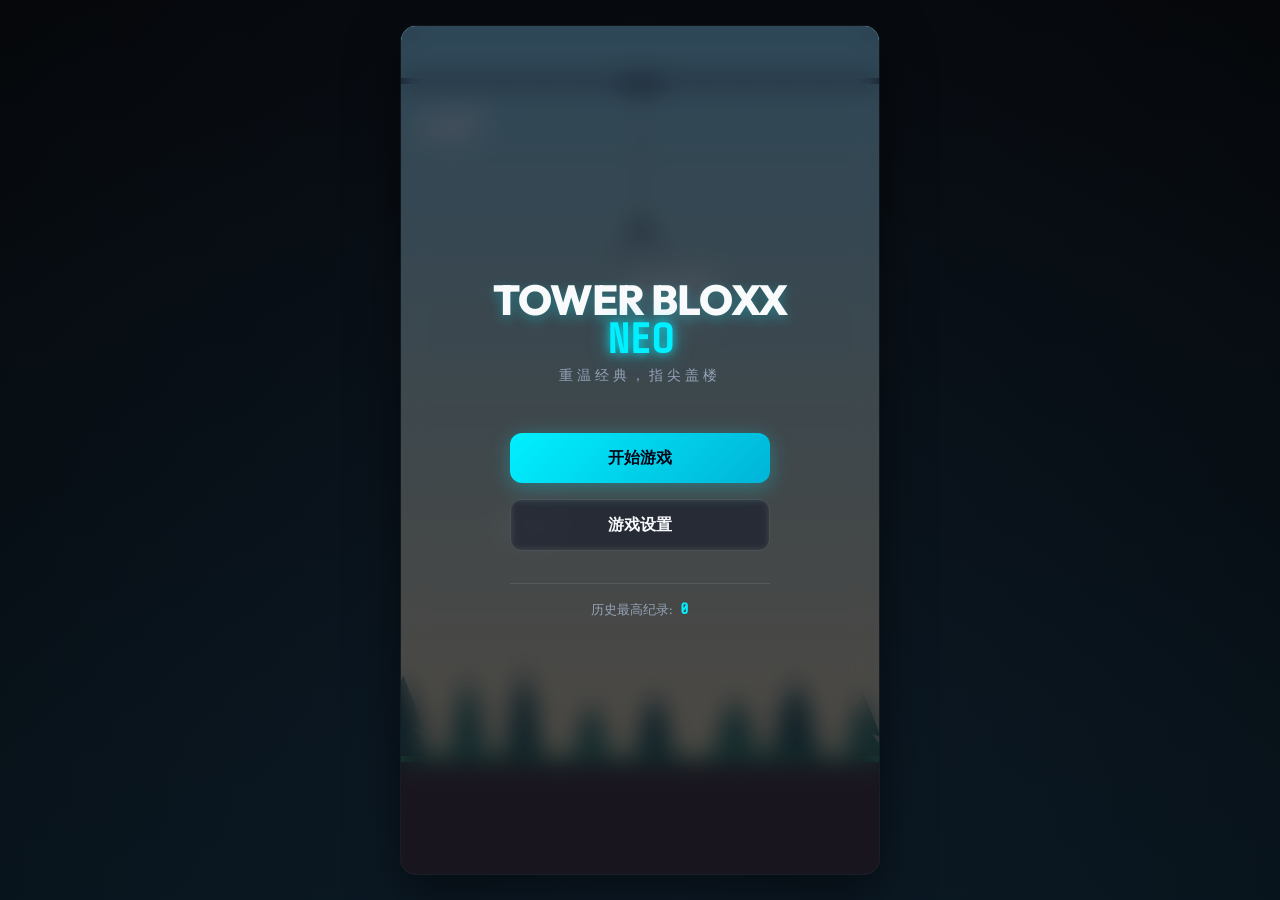
==== index.html @ a7066cd1 "feat: Tower Bloxx Neo HTML5 complete game" ====
<!DOCTYPE html>
<html lang="zh-CN">
<head>
  <meta charset="UTF-8">
  <meta name="viewport" content="width=device-width, initial-scale=1.0, maximum-scale=1.0, user-scalable=no">
  <title>摩天大楼：重塑版 (Tower Bloxx Neo)</title>
  <meta name="description" content="经典诺基亚盖楼游戏《摩天大楼》的现代 HTML5 重置版，完美支持物理摆动与手机震动反馈。">
  <link rel="stylesheet" href="style.css">
  <!-- 引入 Google Fonts 提升排版档次 -->
  <link rel="preconnect" href="https://fonts.googleapis.com">
  <link rel="preconnect" href="https://fonts.gstatic.com" crossorigin>
  <link href="https://fonts.googleapis.com/css2?family=Outfit:wght@300;400;600;800&family=Share+Tech+Mono&display=swap" rel="stylesheet">
</head>
<body>
  <!-- 游戏主容器 -->
  <div id="app-container">
    <!-- 背景流星/星光层 (纯 CSS 增强视觉) -->
    <div class="sky-background"></div>
    <div class="stars"></div>
    
    <!-- 游戏核心区域 -->
    <div id="game-wrapper">
      <!-- 游戏 Canvas -->
      <canvas id="game-canvas"></canvas>
      
      <!-- 头部 HUD (信息指示栏) -->
      <div id="hud-overlay" class="hud-container hidden">
        <div class="hud-item score-box">
          <span class="hud-label">得分</span>
          <span id="score-val" class="hud-value font-mono">0</span>
        </div>
        <div class="hud-item height-box">
          <span class="hud-label">楼层</span>
          <span id="height-val" class="hud-value font-mono">0</span>
        </div>
        <div class="hud-item combo-box">
          <span id="combo-text" class="hud-label font-mono">COMBO</span>
          <span id="combo-val" class="hud-value font-mono">x0</span>
        </div>
        <div class="hud-item lives-box">
          <span class="hud-label">生命</span>
          <div id="hearts-container">
            <span class="heart active">♥</span>
            <span class="heart active">♥</span>
            <span class="heart active">♥</span>
          </div>
        </div>
        <div class="hud-item pop-box">
          <span class="hud-label">居民</span>
          <span id="population-val" class="hud-value font-mono">0</span>
        </div>
      </div>

      <!-- 提示轻触屏幕的遮罩层 (在游戏中显示，提示移动端用户) -->
      <div id="tap-instruction" class="tap-hint-overlay hidden">
        <span>点击屏幕 / 空格 / 回车 释放楼层 | Esc 暂停</span>
      </div>

      <!-- 开始菜单弹窗 -->
      <div id="start-menu" class="menu-overlay">
        <h1 class="game-title">
          TOWER BLOXX<br><span class="neon-text">NEO</span>
        </h1>
        <p class="game-subtitle">重温经典，指尖盖楼</p>
        
        <div class="button-group">
          <button id="btn-start-game" class="btn btn-primary" onclick="window.gameInstance && window.gameInstance.startGame()">开始游戏</button>
          <button id="btn-open-settings" class="btn btn-secondary">游戏设置</button>
        </div>
        
        <div class="high-score-board">
          <span>历史最高纪录: </span>
          <span id="high-score-val" class="font-mono">0</span>
        </div>
      </div>

      <!-- 设置菜单弹窗 -->
      <div id="settings-menu" class="menu-overlay hidden">
        <h2 class="menu-title">游戏设置</h2>
        
        <div class="setting-list">
          <div class="setting-item">
            <div class="setting-info">
              <span class="setting-name">声音效果</span>
              <span class="setting-desc">使用 Web Audio 实时合成的复古音效</span>
            </div>
            <label class="switch">
              <input type="checkbox" id="toggle-sound" checked>
              <span class="slider"></span>
            </label>
          </div>
          
          <div class="setting-item">
            <div class="setting-info">
              <span class="setting-name">手机震动</span>
              <span class="setting-desc">落地/完美/失败时的触觉反馈</span>
            </div>
            <label class="switch">
              <input type="checkbox" id="toggle-vibrate" checked>
              <span class="slider"></span>
            </label>
          </div>

          <div class="setting-item">
            <div class="setting-info">
              <span class="setting-name">视觉主题</span>
              <span class="setting-desc">赛博霓虹灯 vs 诺基亚复古绿</span>
            </div>
            <div class="theme-selector">
              <button id="btn-theme-modern" class="theme-btn active">霓虹</button>
              <button id="btn-theme-retro" class="theme-btn">复古</button>
            </div>
          </div>
        </div>

        <button id="btn-close-settings" class="btn btn-secondary">返回主菜单</button>
      </div>

      <!-- 游戏结束弹窗 -->
      <div id="game-over-screen" class="menu-overlay hidden">
        <h2 class="menu-title text-danger">游戏结束</h2>
        <p class="game-over-reason" id="game-over-reason-text">楼房倾斜坍塌了！</p>
        
        <div class="results-board">
          <div class="result-row">
            <span>最终得分</span>
            <span id="final-score-val" class="result-value font-mono">0</span>
          </div>
          <div class="result-row">
            <span>大楼高度</span>
            <span id="final-height-val" class="result-value font-mono">0 层</span>
          </div>
          <div class="result-row">
            <span>最高连击</span>
            <span id="max-combo-val" class="result-value font-mono">0</span>
          </div>
        </div>

        <div class="button-group">
          <button id="btn-restart-game" class="btn btn-primary">再来一局</button>
          <button id="btn-return-home" class="btn btn-secondary">主菜单</button>
        </div>
      </div>

      <!-- 暂停菜单弹窗 -->
      <div id="pause-menu" class="menu-overlay hidden">
        <h2 class="menu-title">游戏暂停</h2>
        <p class="game-subtitle">按 Esc 或 P 键继续</p>
        <div class="button-group">
          <button id="btn-resume-game" class="btn btn-primary">继续游戏</button>
          <button id="btn-pause-home" class="btn btn-secondary">返回主菜单</button>
        </div>
      </div>
    </div>
  </div>
  
  <script src="game.js"></script>
</body>
</html>
---- style.css ----
/* ==========================================================================
   TOWER BLOXX NEO - DESIGN SYSTEM & STYLESHEET
   ========================================================================== */

/* 字体与核心重置 */
:root {
  /* 现代霓虹主题变量 (默认) */
  --bg-gradient: radial-gradient(ellipse at bottom, #0d131e 0%, #05070a 100%);
  --panel-bg: rgba(10, 15, 30, 0.7);
  --panel-border: rgba(0, 240, 255, 0.2);
  --panel-glow: 0 8px 32px 0 rgba(0, 240, 255, 0.05);
  
  --color-primary: #00f0ff; /* 霓虹青 */
  --color-secondary: #ff007f; /* 霓虹粉 */
  --color-accent: #7b2cbf; /* 霓虹紫 */
  --color-text-main: #f8fafc;
  --color-text-muted: #94a3b8;
  --color-danger: #ef4444;
  --color-success: #10b981;
  
  --font-display: 'Outfit', -apple-system, BlinkMacSystemFont, "Segoe UI", Roboto, sans-serif;
  --font-mono: 'Share Tech Mono', monospace;
  
  --blur-amount: 12px;
}

/* 诺基亚复古绿主题变量 */
body.theme-retro {
  --bg-gradient: solid #9bbc0f;
  --panel-bg: #8bac0f;
  --panel-border: #306230;
  --panel-glow: none;
  
  --color-primary: #0f380f;
  --color-secondary: #306230;
  --color-accent: #0f380f;
  --color-text-main: #0f380f;
  --color-text-muted: #306230;
  --color-danger: #0f380f;
  --color-success: #0f380f;
  
  --blur-amount: 0px;
}

* {
  box-sizing: border-box;
  margin: 0;
  padding: 0;
  user-select: none;
  -webkit-user-select: none;
  -webkit-touch-callout: none;
}

html, body {
  width: 100%;
  height: 100%;
  overflow: hidden;
  background-color: #05070a;
  font-family: var(--font-display);
  color: var(--color-text-main);
}

body.theme-retro {
  background-color: #8bac0f !important;
}

/* 核心应用容器 */
#app-container {
  position: relative;
  width: 100%;
  height: 100%;
  display: flex;
  justify-content: center;
  align-items: center;
  background: var(--bg-gradient);
  transition: background 0.5s ease, color 0.3s ease;
}

/* 星空与视差背景 (现代主题专用) */
.sky-background {
  position: absolute;
  top: 0;
  left: 0;
  width: 100%;
  height: 100%;
  background: linear-gradient(180deg, rgba(5, 7, 10, 0) 0%, rgba(12, 74, 96, 0.15) 100%);
  pointer-events: none;
  z-index: 1;
}

body.theme-retro .sky-background,
body.theme-retro .stars {
  display: none;
}

.stars {
  position: absolute;
  top: 0;
  left: 0;
  width: 100%;
  height: 100%;
  background: transparent;
  pointer-events: none;
  z-index: 1;
}

/* 游戏包裹器 (保持标准长宽比，适配移动端和PC) */
#game-wrapper {
  position: relative;
  width: 100%;
  max-width: 480px; /* 标准手机宽度 */
  height: 100%;
  max-height: 850px; /* 标准手机高度 */
  aspect-ratio: 9 / 16;
  background: rgba(0, 0, 0, 0.2);
  box-shadow: 0 20px 50px rgba(0, 0, 0, 0.5);
  border-radius: 16px;
  overflow: hidden;
  display: flex;
  flex-direction: column;
  z-index: 2;
  border: 1px solid rgba(255, 255, 255, 0.05);
  transition: border 0.3s ease;
}

body.theme-retro #game-wrapper {
  border: 4px solid #306230;
  border-radius: 0px;
  box-shadow: none;
  background: #9bbc0f;
}

/* Canvas 占满包裹器 */
#game-canvas {
  position: absolute;
  top: 0;
  left: 0;
  width: 100%;
  height: 100%;
  display: block;
  z-index: 3;
}

/* ==========================================================================
   HUD (信息栏) 样式
   ========================================================================== */
.hud-container {
  position: absolute;
  top: 16px;
  left: 16px;
  right: 16px;
  display: flex;
  justify-content: space-between;
  gap: 8px;
  z-index: 10;
  pointer-events: none; /* 穿透点击 */
  opacity: 1;
  transition: opacity 0.3s ease;
}

.hud-container.hidden {
  opacity: 0;
}

.hud-item {
  flex: 1;
  background: var(--panel-bg);
  backdrop-filter: blur(var(--blur-amount));
  -webkit-backdrop-filter: blur(var(--blur-amount));
  border: 1px solid var(--panel-border);
  box-shadow: var(--panel-glow);
  padding: 6px 8px;
  border-radius: 8px;
  display: flex;
  flex-direction: column;
  align-items: center;
  justify-content: center;
  transition: all 0.3s ease;
}

body.theme-retro .hud-item {
  border: 2px solid var(--panel-border);
  border-radius: 0px;
  background: transparent;
}

.hud-label {
  font-size: 10px;
  text-transform: uppercase;
  letter-spacing: 1px;
  color: var(--color-text-muted);
  margin-bottom: 2px;
}

.hud-value {
  font-size: 16px;
  font-weight: 800;
  color: var(--color-primary);
}

.font-mono {
  font-family: var(--font-mono);
}

/* 连击 Combo 动效 */
.combo-box {
  border-color: var(--color-secondary);
}
.combo-box .hud-value {
  color: var(--color-secondary);
}

/* 生命值爱心 */
#hearts-container {
  display: flex;
  gap: 4px;
}

.heart {
  font-size: 14px;
  color: var(--color-text-muted);
  transition: color 0.3s ease, transform 0.2s ease;
}

.heart.active {
  color: var(--color-secondary);
  animation: pulse 1s infinite alternate;
}

body.theme-retro .heart.active {
  color: var(--color-primary);
  animation: none;
}

/* ==========================================================================
   轻触提示
   ========================================================================== */
.tap-hint-overlay {
  position: absolute;
  bottom: 40px;
  left: 0;
  right: 0;
  text-align: center;
  z-index: 5;
  pointer-events: none;
  animation: float 2s infinite ease-in-out;
}

.tap-hint-overlay span {
  background: rgba(0, 0, 0, 0.6);
  padding: 8px 16px;
  border-radius: 20px;
  font-size: 12px;
  letter-spacing: 1px;
  color: var(--color-text-muted);
  border: 1px solid rgba(255, 255, 255, 0.1);
  backdrop-filter: blur(4px);
}

body.theme-retro .tap-hint-overlay span {
  background: transparent;
  border: none;
  color: var(--color-text-main);
  font-family: var(--font-mono);
  font-size: 13px;
  font-weight: bold;
}

.tap-hint-overlay.hidden {
  display: none;
}

/* ==========================================================================
   UI 弹窗与菜单覆盖层 (毛玻璃 & 炫丽动效)
   ========================================================================== */
.menu-overlay {
  position: absolute;
  top: 0;
  left: 0;
  width: 100%;
  height: 100%;
  background: var(--panel-bg);
  backdrop-filter: blur(var(--blur-amount));
  -webkit-backdrop-filter: blur(var(--blur-amount));
  display: flex;
  flex-direction: column;
  justify-content: center;
  align-items: center;
  padding: 24px;
  z-index: 20;
  transition: opacity 0.4s ease, transform 0.4s ease;
  opacity: 1;
}

.menu-overlay.hidden {
  opacity: 0;
  pointer-events: none;
  display: none !important;
  transform: scale(0.95);
}

/* 游戏标题 */
.game-title {
  font-size: 42px;
  font-weight: 800;
  text-align: center;
  line-height: 0.9;
  letter-spacing: -1px;
  margin-bottom: 8px;
  text-shadow: 0 4px 12px rgba(0, 240, 255, 0.3);
}

.neon-text {
  color: var(--color-primary);
  font-family: var(--font-mono);
  text-shadow: 0 0 10px rgba(0, 240, 255, 0.8),
               0 0 20px rgba(0, 240, 255, 0.5);
}

body.theme-retro .game-title,
body.theme-retro .neon-text {
  text-shadow: none;
  font-family: var(--font-mono);
}

.game-subtitle {
  font-size: 14px;
  color: var(--color-text-muted);
  margin-bottom: 48px;
  letter-spacing: 4px;
  text-transform: uppercase;
}

body.theme-retro .game-subtitle {
  margin-bottom: 30px;
}

/* ==========================================================================
   按钮样式
   ========================================================================== */
.button-group {
  display: flex;
  flex-direction: column;
  width: 100%;
  max-width: 260px;
  gap: 16px;
  margin-bottom: 32px;
}

.btn {
  font-family: var(--font-display);
  font-size: 16px;
  font-weight: 600;
  padding: 14px 28px;
  border-radius: 12px;
  border: none;
  cursor: pointer;
  outline: none;
  transition: all 0.25s cubic-bezier(0.4, 0, 0.2, 1);
  display: flex;
  align-items: center;
  justify-content: center;
  width: 100%;
}

.btn-primary {
  background: linear-gradient(135deg, var(--color-primary) 0%, #00b4d8 100%);
  color: #020617;
  box-shadow: 0 4px 20px rgba(0, 240, 255, 0.3);
}

.btn-primary:hover {
  transform: translateY(-2px);
  box-shadow: 0 6px 24px rgba(0, 240, 255, 0.5);
}

.btn-primary:active {
  transform: translateY(1px);
}

.btn-secondary {
  background: rgba(255, 255, 255, 0.05);
  color: var(--color-text-main);
  border: 1px solid rgba(255, 255, 255, 0.1);
  backdrop-filter: blur(4px);
}

.btn-secondary:hover {
  background: rgba(255, 255, 255, 0.1);
  border-color: rgba(255, 255, 255, 0.2);
  transform: translateY(-2px);
}

.btn-secondary:active {
  transform: translateY(1px);
}

/* 诺基亚复古按钮 */
body.theme-retro .btn {
  border: 2px solid var(--color-primary);
  border-radius: 0px;
  font-family: var(--font-mono);
  font-weight: bold;
  box-shadow: none !important;
  transform: none !important;
}

body.theme-retro .btn-primary {
  background: var(--color-primary);
  color: #8bac0f;
}

body.theme-retro .btn-secondary {
  background: transparent;
  color: var(--color-primary);
}

body.theme-retro .btn-primary:hover,
body.theme-retro .btn-secondary:hover {
  filter: brightness(1.2);
}

/* 历史纪录看板 */
.high-score-board {
  font-size: 13px;
  color: var(--color-text-muted);
  border-top: 1px solid rgba(255, 255, 255, 0.1);
  padding-top: 16px;
  width: 100%;
  max-width: 260px;
  text-align: center;
}

body.theme-retro .high-score-board {
  border-top: 2px solid var(--color-primary);
  font-family: var(--font-mono);
  font-weight: bold;
}

#high-score-val {
  font-size: 16px;
  font-weight: 800;
  color: var(--color-primary);
  margin-left: 4px;
}

/* ==========================================================================
   设置菜单样式
   ========================================================================== */
.menu-title {
  font-size: 28px;
  font-weight: 800;
  margin-bottom: 32px;
  color: var(--color-text-main);
  letter-spacing: -0.5px;
}

body.theme-retro .menu-title {
  font-family: var(--font-mono);
}

.setting-list {
  width: 100%;
  max-width: 320px;
  display: flex;
  flex-direction: column;
  gap: 20px;
  margin-bottom: 48px;
}

.setting-item {
  display: flex;
  justify-content: space-between;
  align-items: center;
  padding: 12px 16px;
  background: rgba(255, 255, 255, 0.02);
  border: 1px solid rgba(255, 255, 255, 0.05);
  border-radius: 12px;
}

body.theme-retro .setting-item {
  border: 2px solid var(--color-primary);
  border-radius: 0;
  background: transparent;
}

.setting-info {
  display: flex;
  flex-direction: column;
  gap: 2px;
  padding-right: 16px;
}

.setting-name {
  font-size: 15px;
  font-weight: 600;
  color: var(--color-text-main);
}

body.theme-retro .setting-name {
  font-family: var(--font-mono);
}

.setting-desc {
  font-size: 11px;
  color: var(--color-text-muted);
}

/* 滑动开关 (Toggle Switch) */
.switch {
  position: relative;
  display: inline-block;
  width: 44px;
  height: 24px;
  flex-shrink: 0;
}

.switch input {
  opacity: 0;
  width: 0;
  height: 0;
}

.slider {
  position: absolute;
  cursor: pointer;
  top: 0;
  left: 0;
  right: 0;
  bottom: 0;
  background-color: rgba(255, 255, 255, 0.1);
  transition: .3s cubic-bezier(0.4, 0, 0.2, 1);
  border-radius: 24px;
  border: 1px solid rgba(255, 255, 255, 0.05);
}

.slider:before {
  position: absolute;
  content: "";
  height: 16px;
  width: 16px;
  left: 3px;
  bottom: 3px;
  background-color: #fff;
  transition: .3s cubic-bezier(0.4, 0, 0.2, 1);
  border-radius: 50%;
}

input:checked + .slider {
  background-color: var(--color-primary);
  box-shadow: 0 0 10px rgba(0, 240, 255, 0.3);
}

input:checked + .slider:before {
  transform: translateX(20px);
  background-color: #020617;
}

/* 诺基亚复古开关 */
body.theme-retro .slider {
  border: 2px solid var(--color-primary);
  border-radius: 0px;
  background-color: transparent;
}
body.theme-retro .slider:before {
  border-radius: 0px;
  background-color: var(--color-primary);
  height: 12px;
  width: 12px;
  left: 4px;
  bottom: 4px;
}
body.theme-retro input:checked + .slider {
  background-color: var(--color-primary);
  box-shadow: none;
}
body.theme-retro input:checked + .slider:before {
  background-color: #8bac0f;
  transform: translateX(18px);
}

/* 视觉主题选择器 */
.theme-selector {
  display: flex;
  background: rgba(255, 255, 255, 0.05);
  padding: 4px;
  border-radius: 8px;
  border: 1px solid rgba(255, 255, 255, 0.05);
}

body.theme-retro .theme-selector {
  border: 2px solid var(--color-primary);
  border-radius: 0px;
  background: transparent;
}

.theme-btn {
  background: transparent;
  color: var(--color-text-muted);
  border: none;
  font-family: var(--font-display);
  font-size: 12px;
  font-weight: 600;
  padding: 6px 12px;
  border-radius: 6px;
  cursor: pointer;
  transition: all 0.2s ease;
}

body.theme-retro .theme-btn {
  font-family: var(--font-mono);
  font-weight: bold;
  border-radius: 0px;
}

.theme-btn.active {
  background: var(--color-primary);
  color: #020617;
}

body.theme-retro .theme-btn.active {
  background: var(--color-primary);
  color: #8bac0f;
}

/* ==========================================================================
   结算面板样式
   ========================================================================== */
.text-danger {
  color: var(--color-secondary);
}

body.theme-retro .text-danger {
  color: var(--color-primary);
}

.game-over-reason {
  font-size: 14px;
  color: var(--color-text-muted);
  margin-top: -24px;
  margin-bottom: 32px;
  text-align: center;
}

.results-board {
  width: 100%;
  max-width: 280px;
  background: rgba(255, 255, 255, 0.02);
  border: 1px solid rgba(255, 255, 255, 0.05);
  border-radius: 16px;
  padding: 20px;
  display: flex;
  flex-direction: column;
  gap: 16px;
  margin-bottom: 40px;
}

body.theme-retro .results-board {
  border: 2px solid var(--color-primary);
  border-radius: 0px;
  background: transparent;
}

.result-row {
  display: flex;
  justify-content: space-between;
  align-items: center;
  font-size: 14px;
  color: var(--color-text-muted);
}

body.theme-retro .result-row {
  font-family: var(--font-mono);
  font-weight: bold;
  color: var(--color-primary);
}

.result-value {
  font-size: 20px;
  font-weight: 800;
  color: var(--color-primary);
}

body.theme-retro .result-value {
  font-size: 18px;
}

/* ==========================================================================
   动画定义
   ========================================================================== */
@keyframes pulse {
  0% {
    transform: scale(1);
    opacity: 0.8;
  }
  100% {
    transform: scale(1.15);
    opacity: 1;
  }
}

@keyframes float {
  0% {
    transform: translateY(0);
  }
  50% {
    transform: translateY(-8px);
  }
  100% {
    transform: translateY(0);
  }
}
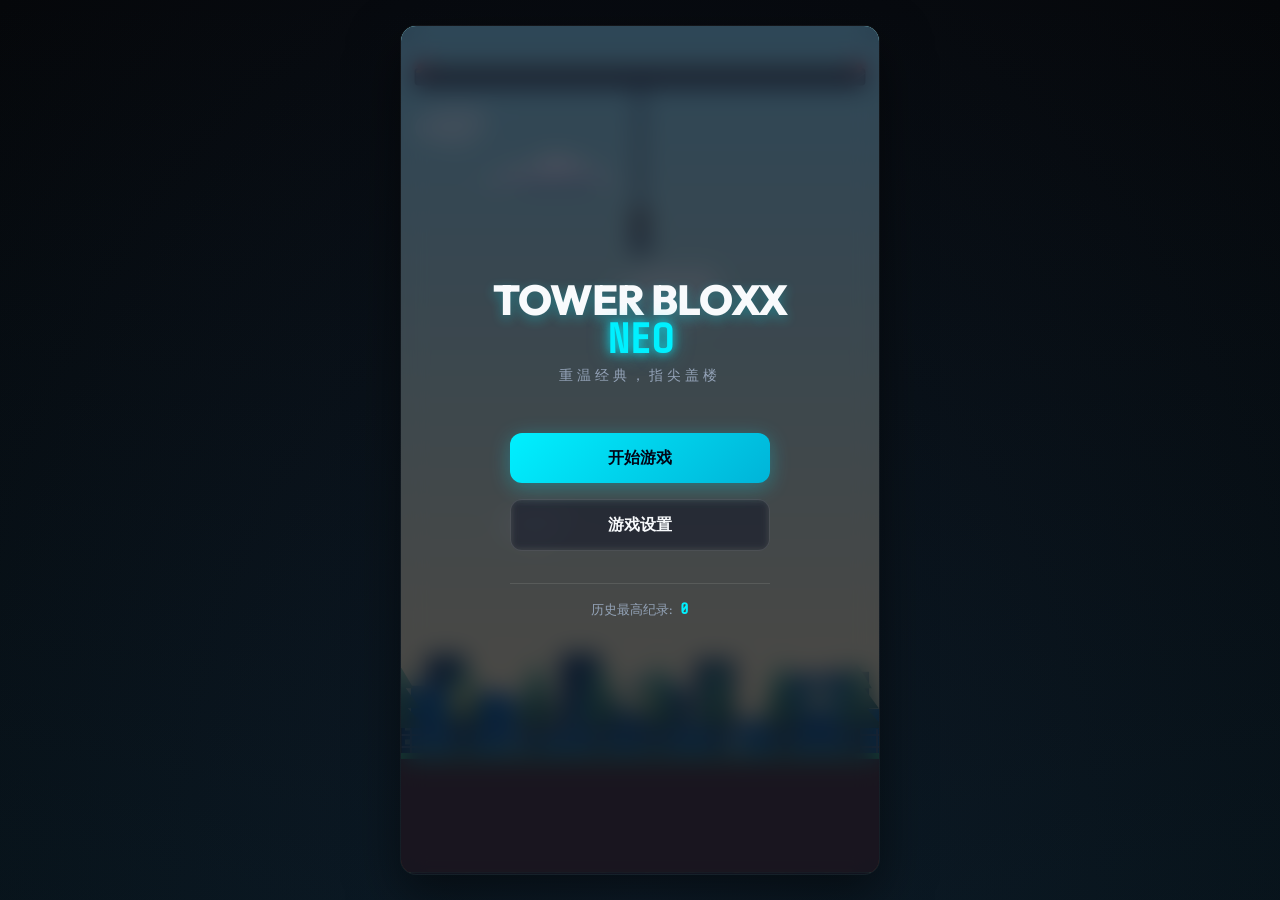
==== commit 622b18b9: "feat: add 50-floor victory completion mode, fix constant 80px house width, replace old pixel crane b" ====
--- a/index.html
+++ b/index.html
@@ -140,6 +140,30 @@
           <button id="btn-restart-game" class="btn btn-primary">再来一局</button>
           <button id="btn-return-home" class="btn btn-secondary">主菜单</button>
         </div>
+      <!-- 大楼成功封顶喜报弹窗 -->
+      <div id="victory-menu" class="menu-overlay hidden">
+        <h2 class="menu-title text-gold" style="color: #ffd166; text-shadow: 0 0 15px rgba(255, 209, 102, 0.6);">🎉 50层摩天大楼完美封顶！</h2>
+        <p class="game-subtitle" id="victory-subtitle">恭喜！你打造了一座璀璨的城市地标大楼！</p>
+        
+        <div class="results-board">
+          <div class="result-row">
+            <span>最终得分</span>
+            <span id="victory-score-val" class="result-value font-mono" style="color: #38bdf8;">0</span>
+          </div>
+          <div class="result-row">
+            <span>入住居民</span>
+            <span id="victory-pop-val" class="result-value font-mono" style="color: #ffd166;">0 人</span>
+          </div>
+          <div class="result-row">
+            <span>最高连击</span>
+            <span id="victory-combo-val" class="result-value font-mono" style="color: #4ade80;">x0</span>
+          </div>
+        </div>
+
+        <div class="button-group">
+          <button id="btn-victory-restart" class="btn btn-primary" onclick="window.gameInstance && window.gameInstance.startGame()">挑战下一座大楼</button>
+          <button id="btn-victory-home" class="btn btn-secondary" onclick="window.gameInstance && window.gameInstance.showStartMenu()">返回主菜单</button>
+        </div>
       </div>
 
       <!-- 暂停菜单弹窗 -->
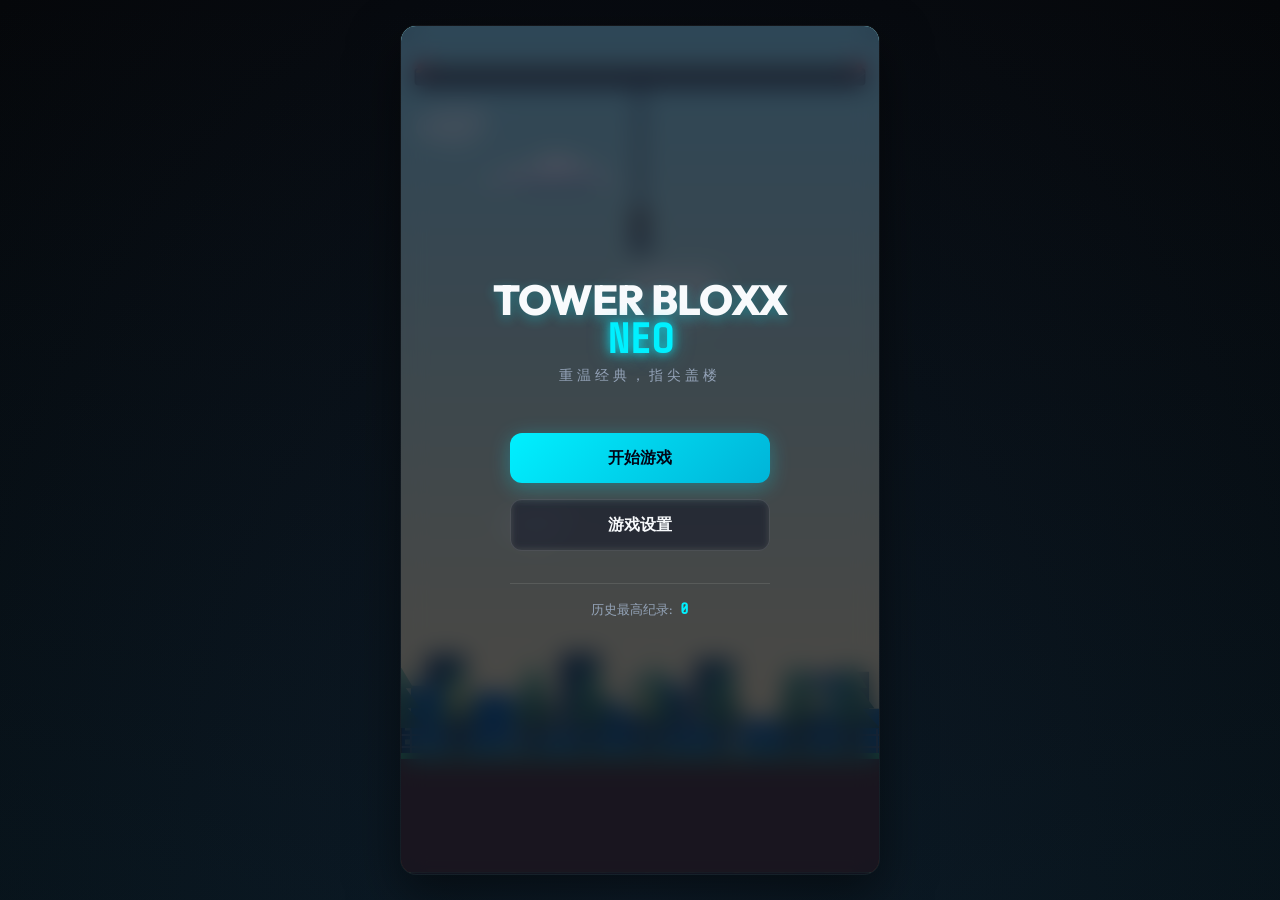
==== commit a202698a: "fix: fix victory popup HTML nesting freeze, bind showStartMenu, and auto-draw roof cap on floor 50" ====
--- a/index.html
+++ b/index.html
@@ -140,6 +140,8 @@
           <button id="btn-restart-game" class="btn btn-primary">再来一局</button>
           <button id="btn-return-home" class="btn btn-secondary">主菜单</button>
         </div>
+      </div>
+
       <!-- 大楼成功封顶喜报弹窗 -->
       <div id="victory-menu" class="menu-overlay hidden">
         <h2 class="menu-title text-gold" style="color: #ffd166; text-shadow: 0 0 15px rgba(255, 209, 102, 0.6);">🎉 50层摩天大楼完美封顶！</h2>
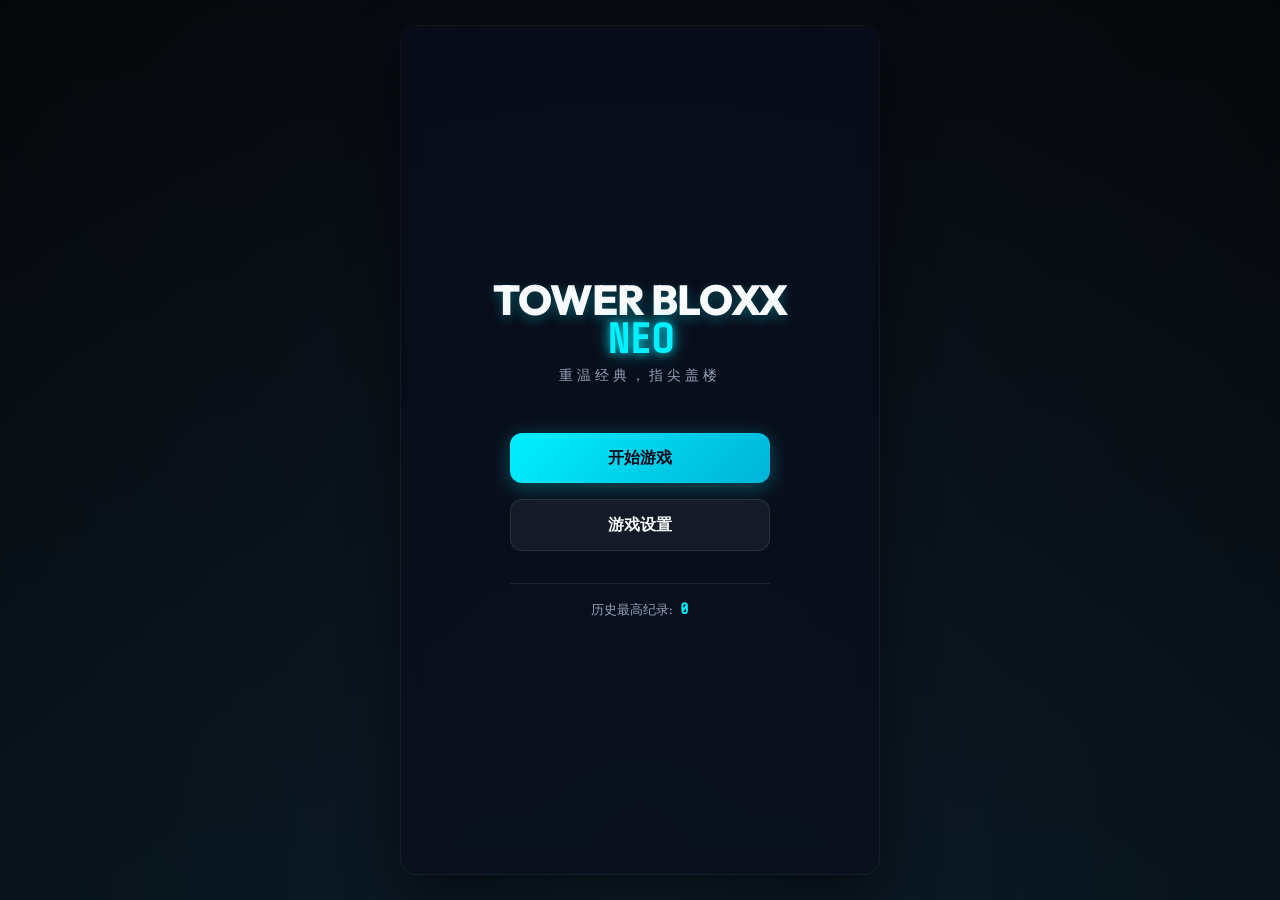
==== commit fbd594f6: "fix: implement guaranteed global window.startGameDirectly button handler to bypass any listener bloc" ====
--- a/index.html
+++ b/index.html
@@ -64,8 +64,8 @@
         <p class="game-subtitle">重温经典，指尖盖楼</p>
         
         <div class="button-group">
-          <button id="btn-start-game" class="btn btn-primary" onclick="window.gameInstance && window.gameInstance.startGame()">开始游戏</button>
-          <button id="btn-open-settings" class="btn btn-secondary">游戏设置</button>
+          <button id="btn-start-game" class="btn btn-primary" onclick="startGameDirectly(event)">开始游戏</button>
+          <button id="btn-open-settings" class="btn btn-secondary" onclick="openSettingsDirectly(event)">游戏设置</button>
         </div>
         
         <div class="high-score-board">
@@ -137,8 +137,8 @@
         </div>
 
         <div class="button-group">
-          <button id="btn-restart-game" class="btn btn-primary">再来一局</button>
-          <button id="btn-return-home" class="btn btn-secondary">主菜单</button>
+          <button id="btn-restart-game" class="btn btn-primary" onclick="startGameDirectly(event)">再来一局</button>
+          <button id="btn-return-home" class="btn btn-secondary" onclick="goHomeDirectly(event)">主菜单</button>
         </div>
       </div>
 
@@ -163,8 +163,8 @@
         </div>
 
         <div class="button-group">
-          <button id="btn-victory-restart" class="btn btn-primary" onclick="window.gameInstance && window.gameInstance.startGame()">挑战下一座大楼</button>
-          <button id="btn-victory-home" class="btn btn-secondary" onclick="window.gameInstance && window.gameInstance.showStartMenu()">返回主菜单</button>
+          <button id="btn-victory-restart" class="btn btn-primary" onclick="startGameDirectly(event)">挑战下一座大楼</button>
+          <button id="btn-victory-home" class="btn btn-secondary" onclick="goHomeDirectly(event)">返回主菜单</button>
         </div>
       </div>
 
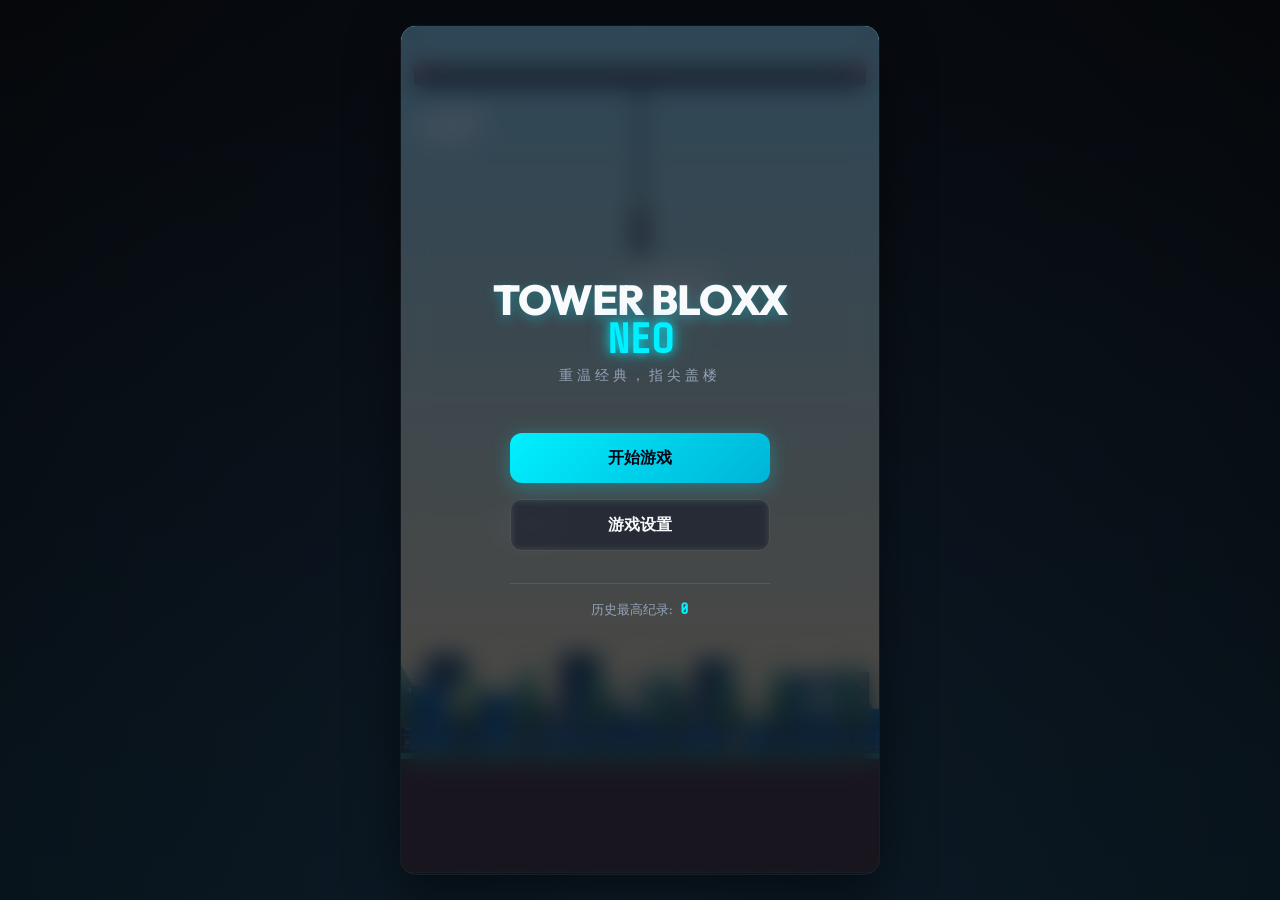
==== commit 75562e44: "feat(polish): add Squash & Stretch physical landing compression and Web Audio chiptune BGM engine wi" ====
--- a/index.html
+++ b/index.html
@@ -89,7 +89,18 @@
               <span class="slider"></span>
             </label>
           </div>
-          
+
+          <div class="setting-item">
+            <div class="setting-info">
+              <span class="setting-name">背景音乐</span>
+              <span class="setting-desc">Web Audio 实时合成的 8-bit 欢快律动</span>
+            </div>
+            <label class="switch">
+              <input type="checkbox" id="toggle-music" checked>
+              <span class="slider"></span>
+            </label>
+          </div>
+
           <div class="setting-item">
             <div class="setting-info">
               <span class="setting-name">手机震动</span>
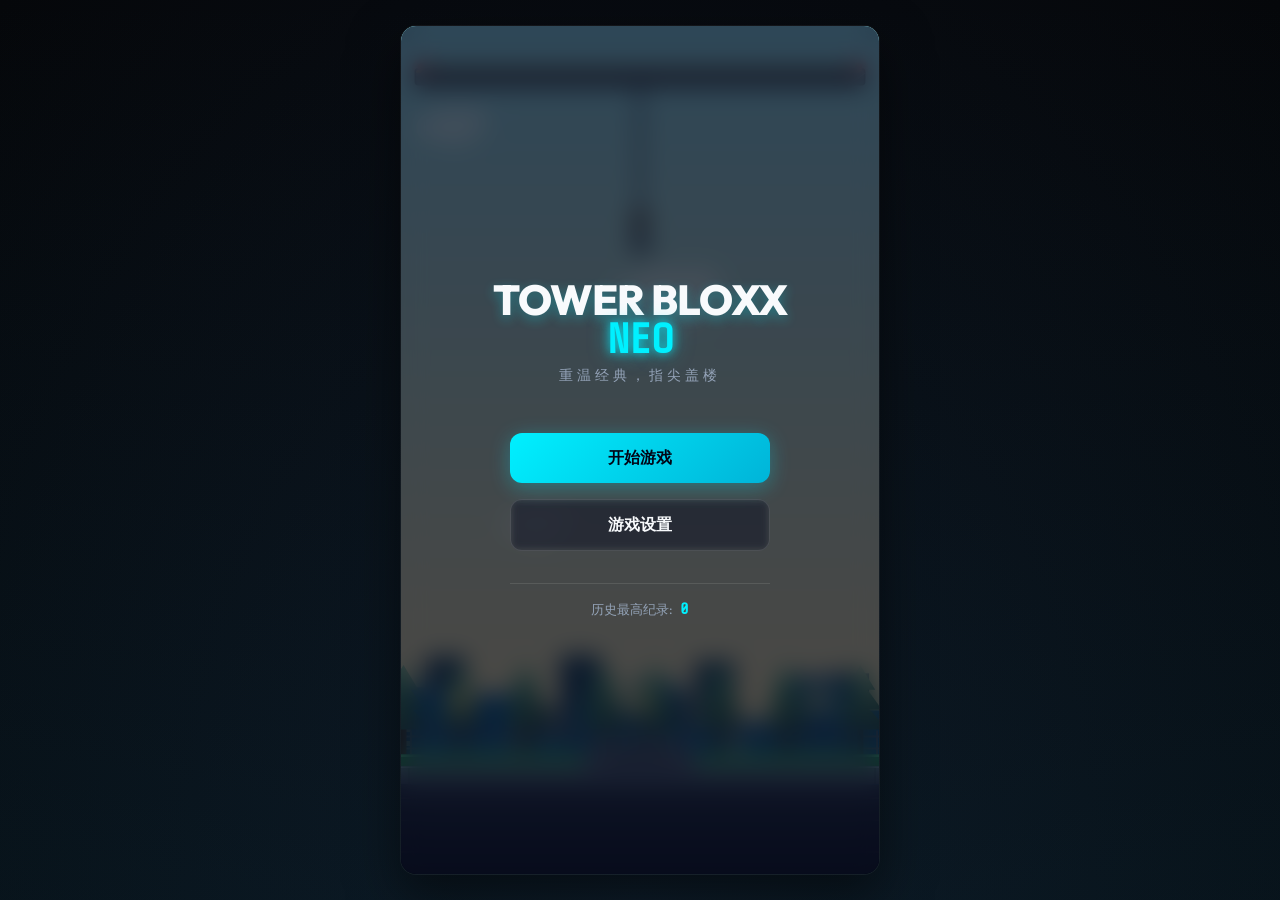
==== commit 33a7efdb: "fix(iphone): add iOS Safari Taptic Engine haptics, sub-bass acoustic tactile pulses, 19.5:9 dynamic " ====
--- a/index.html
+++ b/index.html
@@ -2,7 +2,10 @@
 <html lang="zh-CN">
 <head>
   <meta charset="UTF-8">
-  <meta name="viewport" content="width=device-width, initial-scale=1.0, maximum-scale=1.0, user-scalable=no">
+  <meta name="viewport" content="width=device-width, initial-scale=1.0, maximum-scale=1.0, user-scalable=no, viewport-fit=cover">
+  <meta name="apple-mobile-web-app-capable" content="yes">
+  <meta name="apple-mobile-web-app-status-bar-style" content="black-translucent">
+  <meta name="theme-color" content="#05070a">
   <title>摩天大楼：重塑版 (Tower Bloxx Neo)</title>
   <meta name="description" content="经典诺基亚盖楼游戏《摩天大楼》的现代 HTML5 重置版，完美支持物理摆动与手机震动反馈。">
   <link rel="stylesheet" href="style.css">
@@ -191,6 +194,11 @@
     </div>
   </div>
   
+  <!-- iOS Safari Taptic Engine 触觉震动反射器 (利用 iOS 17.4+ 原生 switch 特性触发系统级 Taptic Engine) -->
+  <label id="ios-haptic-trigger" style="display:none; position:absolute; pointer-events:none;" aria-hidden="true">
+    <input type="checkbox" switch id="ios-haptic-input">
+  </label>
+
   <script src="game.js"></script>
 </body>
 </html>
--- a/style.css
+++ b/style.css
@@ -49,15 +49,18 @@
   user-select: none;
   -webkit-user-select: none;
   -webkit-touch-callout: none;
+  -webkit-tap-highlight-color: transparent;
 }
 
 html, body {
   width: 100%;
   height: 100%;
+  height: 100dvh;
   overflow: hidden;
   background-color: #05070a;
   font-family: var(--font-display);
   color: var(--color-text-main);
+  touch-action: manipulation;
 }
 
 body.theme-retro {
@@ -710,3 +713,53 @@
     transform: translateY(0);
   }
 }
+
+/* ==========================================================================
+   全面屏手机与 iPhone 极致全屏沉浸适配
+   ========================================================================== */
+@media (max-width: 600px) {
+  html, body {
+    width: 100%;
+    height: 100%;
+    height: 100dvh;
+  }
+
+  #app-container {
+    width: 100%;
+    height: 100%;
+    height: 100dvh;
+    padding: 0;
+    margin: 0;
+  }
+
+  #game-wrapper {
+    width: 100% !important;
+    height: 100% !important;
+    height: 100dvh !important;
+    max-width: 100% !important;
+    max-height: 100% !important;
+    aspect-ratio: auto !important; /* 彻底打破 9:16 黑边限制，无黑边满屏沉浸！ */
+    border: none !important;
+    border-radius: 0 !important;
+    box-shadow: none !important;
+  }
+
+  /* 顶部 HUD 避让 iPhone 刘海屏 / 灵动岛 */
+  .hud-container {
+    top: max(14px, env(safe-area-inset-top, 14px)) !important;
+    left: max(10px, env(safe-area-inset-left, 10px)) !important;
+    right: max(10px, env(safe-area-inset-right, 10px)) !important;
+  }
+
+  /* 底部提示文字避让 iPhone 底部横条 Home Indicator */
+  .tap-instruction {
+    bottom: max(16px, env(safe-area-inset-bottom, 16px)) !important;
+  }
+
+  /* 弹窗菜单避让安全区 */
+  .menu-overlay {
+    padding-top: max(30px, env(safe-area-inset-top, 30px)) !important;
+    padding-bottom: max(30px, env(safe-area-inset-bottom, 30px)) !important;
+  }
+}
+
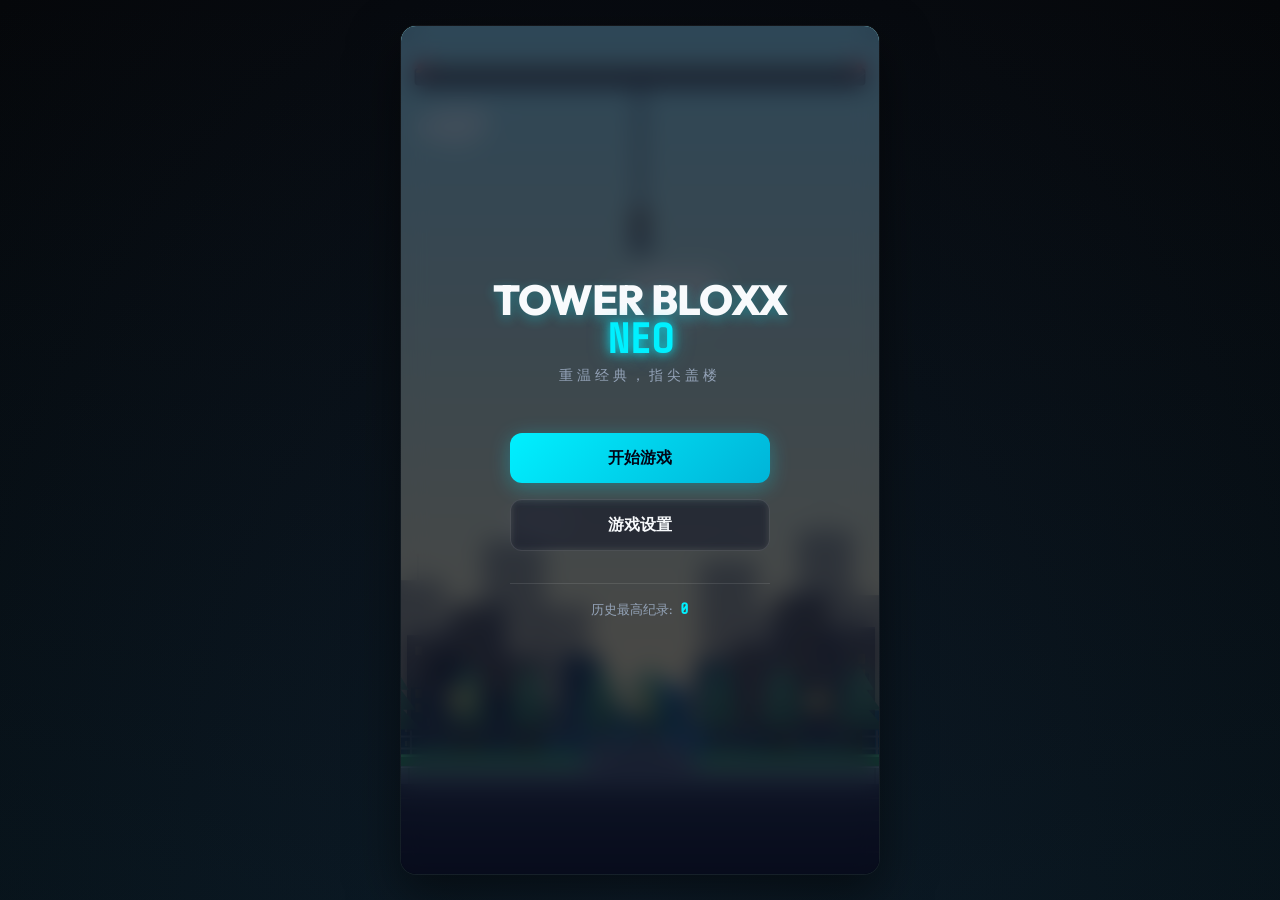
==== commit ce571aff: "feat: add mobile pause button, laser alignment guide, 10F sky lounge, life recovery, real-time high " ====
--- a/index.html
+++ b/index.html
@@ -52,11 +52,12 @@
           <span class="hud-label">居民</span>
           <span id="population-val" class="hud-value font-mono">0</span>
         </div>
-      </div>
-
-      <!-- 提示轻触屏幕的遮罩层 (在游戏中显示，提示移动端用户) -->
+        <button id="btn-hud-pause" class="hud-pause-btn" onclick="pauseGameDirectly(event)" title="暂停游戏 (Esc / P)" aria-label="暂停游戏">⏸</button>
+      </div>
+
+      <!-- 提示轻触屏幕的遮罩层 (在游戏中显示，提示移动端与桌面端用户) -->
       <div id="tap-instruction" class="tap-hint-overlay hidden">
-        <span>点击屏幕 / 空格 / 回车 释放楼层 | Esc 暂停</span>
+        <span>轻触屏幕 / 按空格键 释放楼层</span>
       </div>
 
       <!-- 开始菜单弹窗 -->
@@ -185,10 +186,10 @@
       <!-- 暂停菜单弹窗 -->
       <div id="pause-menu" class="menu-overlay hidden">
         <h2 class="menu-title">游戏暂停</h2>
-        <p class="game-subtitle">按 Esc 或 P 键继续</p>
-        <div class="button-group">
-          <button id="btn-resume-game" class="btn btn-primary">继续游戏</button>
-          <button id="btn-pause-home" class="btn btn-secondary">返回主菜单</button>
+        <p class="game-subtitle">休息一下，随时继续盖楼</p>
+        <div class="button-group">
+          <button id="btn-resume-game" class="btn btn-primary" onclick="resumeGameDirectly(event)">继续游戏</button>
+          <button id="btn-pause-home" class="btn btn-secondary" onclick="goHomeDirectly(event)">返回主菜单</button>
         </div>
       </div>
     </div>
--- a/style.css
+++ b/style.css
@@ -235,6 +235,46 @@
   animation: none;
 }
 
+/* 顶部 HUD 右侧毛玻璃暂停按钮 (专为手机与触屏设计) */
+.hud-pause-btn {
+  flex: 0 0 38px;
+  width: 38px;
+  min-height: 44px;
+  background: var(--panel-bg);
+  backdrop-filter: blur(var(--blur-amount));
+  -webkit-backdrop-filter: blur(var(--blur-amount));
+  border: 1px solid var(--panel-border);
+  box-shadow: var(--panel-glow);
+  border-radius: 8px;
+  color: var(--color-primary);
+  font-size: 16px;
+  font-weight: 800;
+  display: flex;
+  align-items: center;
+  justify-content: center;
+  cursor: pointer;
+  pointer-events: auto; /* 允许在 pointer-events:none 的 HUD 容器中独立响应点击 */
+  outline: none;
+  transition: transform 0.15s ease, background 0.2s ease, border-color 0.2s ease;
+  padding: 0;
+}
+
+.hud-pause-btn:hover {
+  background: rgba(0, 240, 255, 0.14);
+  border-color: var(--color-primary);
+}
+
+.hud-pause-btn:active {
+  transform: scale(0.92);
+}
+
+body.theme-retro .hud-pause-btn {
+  border: 2px solid var(--panel-border);
+  border-radius: 0px;
+  background: transparent;
+  box-shadow: none;
+}
+
 /* ==========================================================================
    轻触提示
    ========================================================================== */
@@ -744,16 +784,52 @@
     box-shadow: none !important;
   }
 
-  /* 顶部 HUD 避让 iPhone 刘海屏 / 灵动岛 */
+  /* 顶部 HUD 避让 iPhone 刘海屏 / 灵动岛，并针对窄屏做紧凑自适应排版 */
   .hud-container {
-    top: max(14px, env(safe-area-inset-top, 14px)) !important;
-    left: max(10px, env(safe-area-inset-left, 10px)) !important;
-    right: max(10px, env(safe-area-inset-right, 10px)) !important;
+    top: max(12px, env(safe-area-inset-top, 12px)) !important;
+    left: max(8px, env(safe-area-inset-left, 8px)) !important;
+    right: max(8px, env(safe-area-inset-right, 8px)) !important;
+    gap: 4px !important;
+  }
+
+  .hud-item {
+    padding: 4px 3px !important;
+    min-width: 0;
+    border-radius: 7px;
+  }
+
+  .hud-label {
+    font-size: 9px !important;
+    letter-spacing: 0.5px !important;
+    margin-bottom: 1px !important;
+    white-space: nowrap;
+  }
+
+  .hud-value {
+    font-size: 13px !important;
+    white-space: nowrap;
+  }
+
+  #hearts-container {
+    gap: 2px !important;
+  }
+
+  .heart {
+    font-size: 11px !important;
+  }
+
+  .hud-pause-btn {
+    flex: 0 0 34px !important;
+    width: 34px !important;
+    min-height: 38px !important;
+    font-size: 14px !important;
+    border-radius: 7px;
   }
 
   /* 底部提示文字避让 iPhone 底部横条 Home Indicator */
-  .tap-instruction {
-    bottom: max(16px, env(safe-area-inset-bottom, 16px)) !important;
+  #tap-instruction,
+  .tap-hint-overlay {
+    bottom: max(20px, calc(env(safe-area-inset-bottom, 16px) + 8px)) !important;
   }
 
   /* 弹窗菜单避让安全区 */
